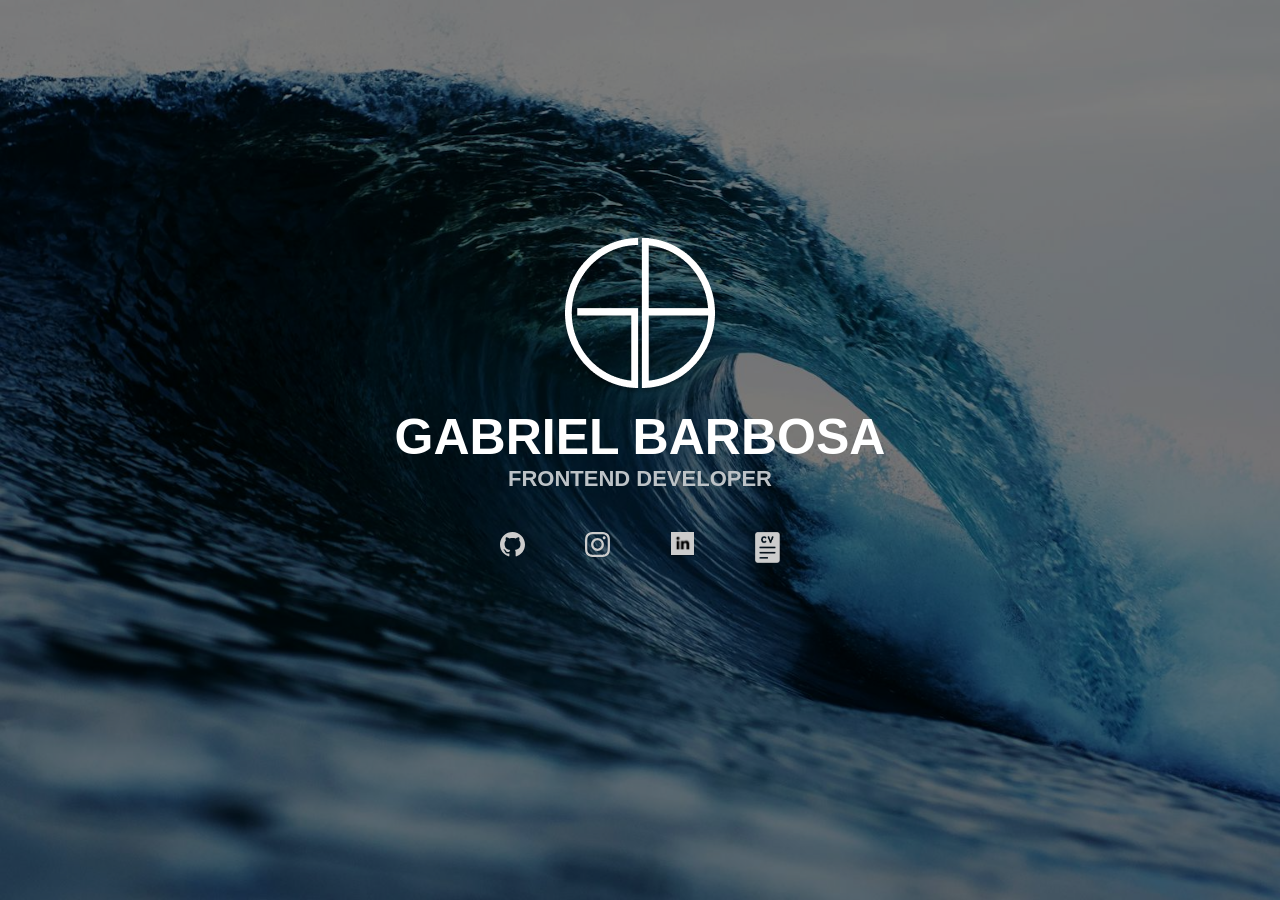
==== index.html @ 0fa54dde "Update index.html" ====
<!DOCTYPE html>
<html lang="pt-br">
    <head>
        <meta charset="UTF-8">
        <link rel="stylesheet" href="main.css">
        <link rel="shortcut icon" type="imagex/png" href="./logo-2.ico">
        <meta name="viewport" content="width=device-width, initial-scale=1.0">
        <meta http-equiv="X-UA-Compatible" content="ie=edge">
        <title>Gabriel Barbosa Dev</title>
    </head>
    <body>
        <!-- Background e logo-->
        <h1>            
            <img src="logo2.png" alt="GB"> <br>
            GABRIEL BARBOSA
        </h1>

        <h2>
            FRONTEND DEVELOPER
        </h2>
                   
        <!--Tituolos-->
     
        
        <!--Lista de links-->
        <ol>
            <li><a href="https://github.com/gbrielf"><img src="logo-github.svg" alt="Github Logo"></a></li>

           <li><a href="https://www.instagram.com/gbrielf_"><img src="logo-insta.svg" alt="Instagram Logo"></a></li>

            <li><a href="https://www.linkedin.com/in/gabriel-barbosa-0295b9194/"><img src="logo-linkedin.svg" alt="Linkedin Logo"></a></li>
            
           <li> <a href="https://drive.google.com/file/d/1g-viYnjiCHpYtkT2UqTDOj-pQqMznWK4/view?usp=sharing"><img src="CV icone.png" alt="Curriculum Vitae"></a></li>
        </ol>

    </body>
</html>
---- main.css ----
*{
    padding: 0;
    margin: 0;
}

html{
    background-image: url(fundo.jpg);
    background-repeat: no-repeat;
    background-size: cover;
    height: 100vh;
}

body{
    text-align: center;
    font-family: 'Open Sans', 'Helvetica Neue', sans-serif;
    font-size: 30px;
    color: white;
    background-color: rgba(0,0,0,0.5);  
    height: 100vh;
}

h1{
    padding-top: 4.75em;
   margin: 0;
   /* padding: 0; */
   font-size: 50px;
}

h2{
    font-weight: 600px;
    margin-top: 0px;
    color: #bdc3c7;
    font-size: 22px;
    margin: 0;
}


ol li a img{
    width: 25px;
    margin-top: 10px;
    font-weight: 400;

    filter: brightness(.8);
    transition: all .3s ease;
}

li a img:hover{
    transform: scale(1.15);
    filter: brightness(1);
}

ol{
    display: flex;
    list-style-type: none;
    justify-content: center;
}

li{
    margin: 30px;
    font-style: normal;
    font-variant: normal;
}
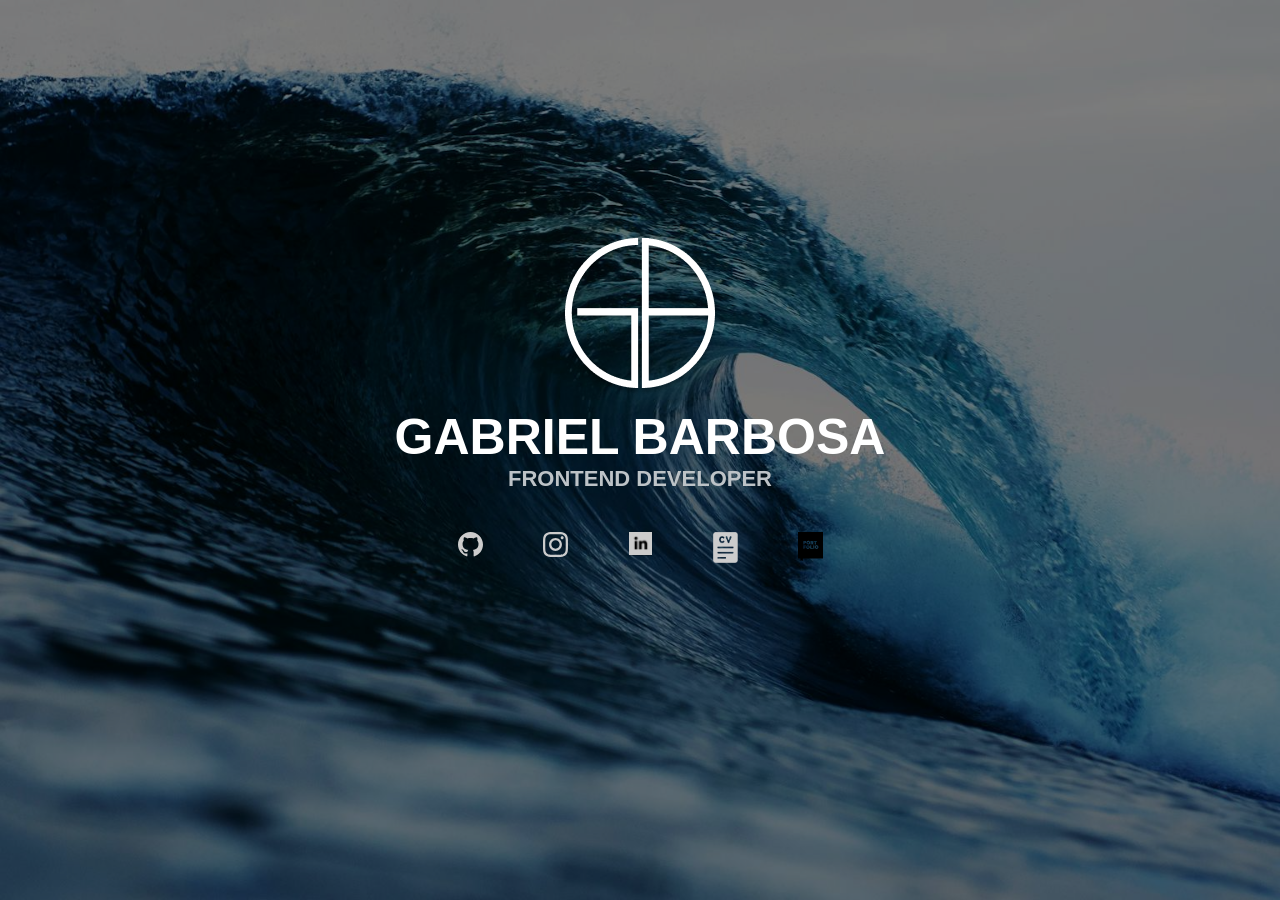
==== commit 5a620e52: "adicionando icone de portfolio e o seu link relacionado" ====
--- a/index.html
+++ b/index.html
@@ -24,13 +24,15 @@
         
         <!--Lista de links-->
         <ol>
-            <li><a href="https://github.com/gbrielf"><img src="logo-github.svg" alt="Github Logo"></a></li>
+            <li><a href="https://github.com/gbrielf"><img src="logo-github.svg" alt="Github Icone"></a></li>
 
-           <li><a href="https://www.instagram.com/gbrielf_"><img src="logo-insta.svg" alt="Instagram Logo"></a></li>
+            <li><a href="https://www.instagram.com/gbrielf_"><img src="logo-insta.svg" alt="Instagram Icone"></a></li>
 
-            <li><a href="https://www.linkedin.com/in/gabriel-barbosa-0295b9194/"><img src="logo-linkedin.svg" alt="Linkedin Logo"></a></li>
+            <li><a href="https://www.linkedin.com/in/gabriel-barbosa-0295b9194/"><img src="logo-linkedin.svg" alt="Linkedin Icone"></a></li>
             
-           <li> <a href="https://drive.google.com/file/d/1g-viYnjiCHpYtkT2UqTDOj-pQqMznWK4/view?usp=sharing"><img src="CV icone.png" alt="Curriculum Vitae"></a></li>
+            <li><a href="https://drive.google.com/file/d/1mXlTHS0wNyKIgTBTCwgWkLegS6uhY6bP/view?usp=sharing"><img src="CV icone.png" alt="Curriculum Vitae Icone"></a></li>
+        
+            <li><a href="https://drive.google.com/drive/folders/1-yChXT7CFlzzyhL5_BXCwGoaQLv7QiXv?usp=drive_link"><img src="portfolio 1 (Traced).svg" alt="Portfólio Icone"></a></li>
         </ol>
 
     </body>
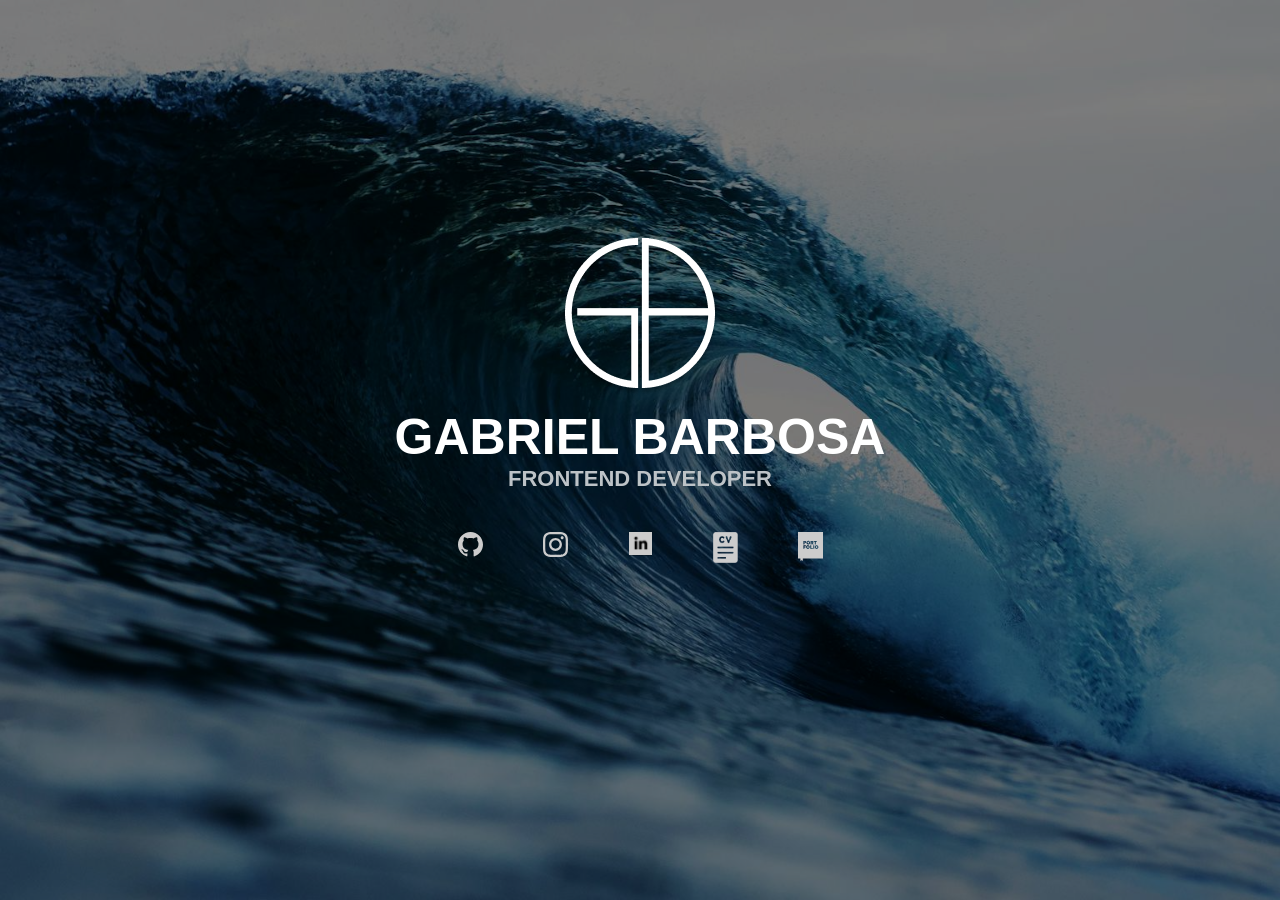
==== commit 5de8c2c4: "feat: atualizando cv" ====
--- a/index.html
+++ b/index.html
@@ -30,7 +30,7 @@
 
             <li><a href="https://www.linkedin.com/in/gabriel-barbosa-0295b9194/"><img src="logo-linkedin.svg" alt="Linkedin Icone"></a></li>
             
-            <li><a href="https://drive.google.com/file/d/1mXlTHS0wNyKIgTBTCwgWkLegS6uhY6bP/view?usp=sharing"><img src="CV icone.png" alt="Curriculum Vitae Icone"></a></li>
+            <li><a href="https://drive.google.com/file/d/1GdSwX5622vn5TwIVeHXY1RHkSZvA3zpU/view?usp=sharing"><img src="CV icone.png" alt="Curriculum Vitae Icone"></a></li>
         
             <li><a href="https://drive.google.com/drive/folders/1-yChXT7CFlzzyhL5_BXCwGoaQLv7QiXv?usp=drive_link"><img src="portfolio 1 (Traced).svg" alt="Portfólio Icone"></a></li>
         </ol>
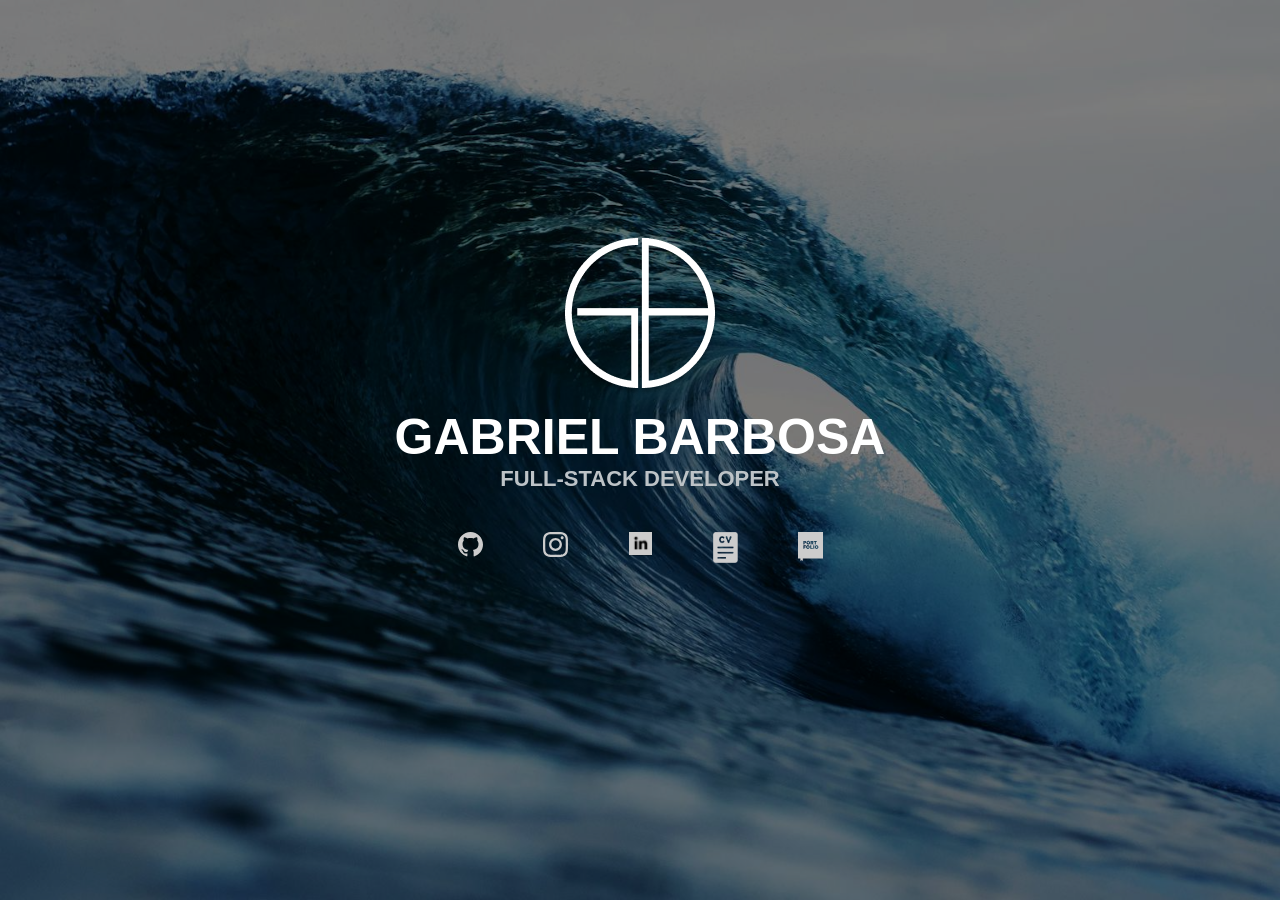
==== commit ba5d037a: "feat: alterando cv disponibilizado na pagina" ====
--- a/index.html
+++ b/index.html
@@ -16,7 +16,7 @@
         </h1>
 
         <h2>
-            FRONTEND DEVELOPER
+            FULL-STACK DEVELOPER
         </h2>
                    
         <!--Tituolos-->
@@ -30,7 +30,7 @@
 
             <li><a href="https://www.linkedin.com/in/gabriel-barbosa-0295b9194/"><img src="logo-linkedin.svg" alt="Linkedin Icone"></a></li>
             
-            <li><a href="https://drive.google.com/file/d/1GdSwX5622vn5TwIVeHXY1RHkSZvA3zpU/view?usp=sharing"><img src="CV icone.png" alt="Curriculum Vitae Icone"></a></li>
+            <li><a href="https://drive.google.com/file/d/1lF-BYs2WuZ114PUBoBOWurN3D6p7fKv7/view?usp=sharing"><img src="CV icone.png" alt="Curriculum Vitae Icone"></a></li>
         
             <li><a href="https://drive.google.com/drive/folders/1-yChXT7CFlzzyhL5_BXCwGoaQLv7QiXv?usp=drive_link"><img src="portfolio 1 (Traced).svg" alt="Portfólio Icone"></a></li>
         </ol>
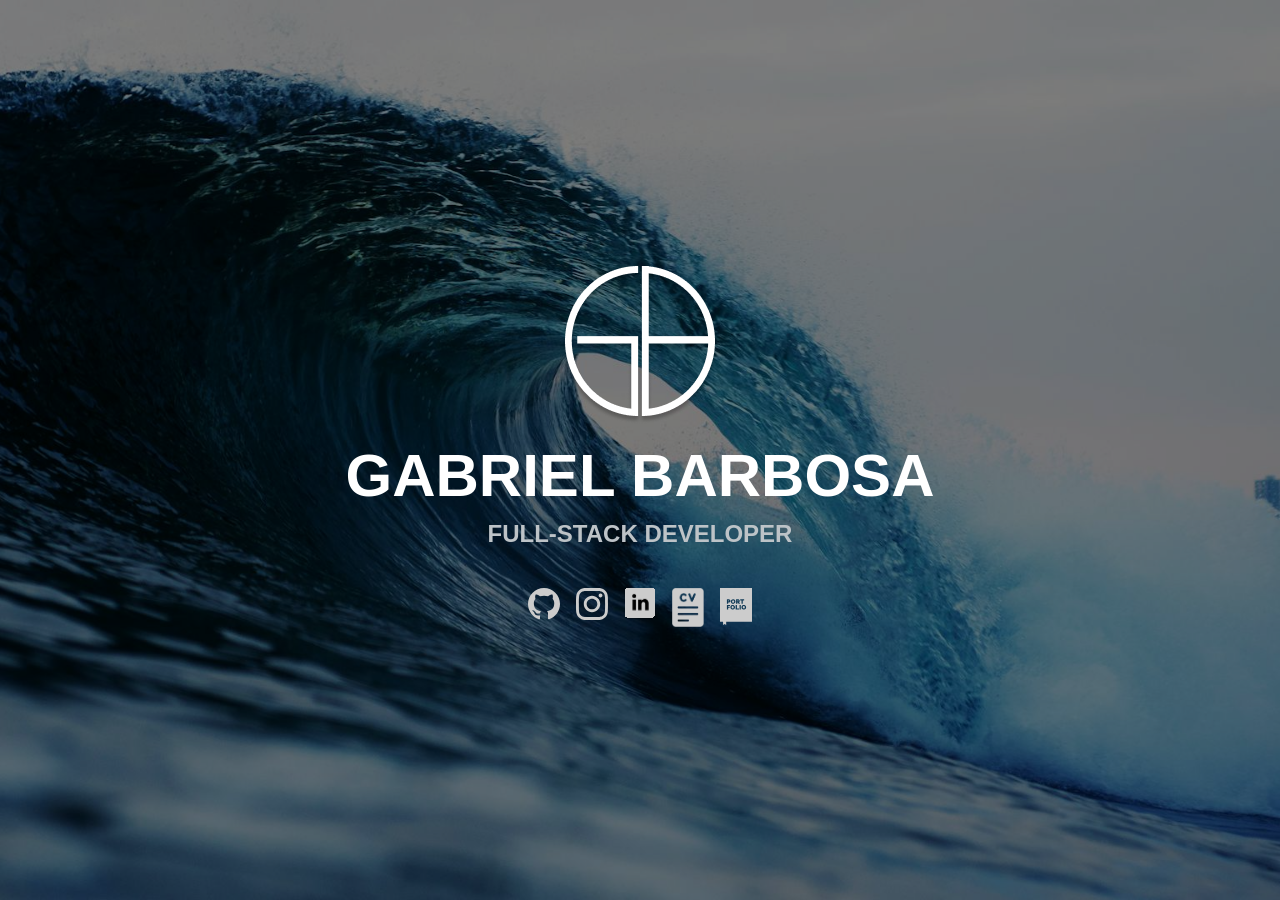
==== commit 44ff6cc0: "feat: realizando alterações css para que a página fique multiplataforma" ====
--- a/index.html
+++ b/index.html
@@ -30,9 +30,10 @@
 
             <li><a href="https://www.linkedin.com/in/gabriel-barbosa-0295b9194/"><img src="logo-linkedin.svg" alt="Linkedin Icone"></a></li>
             
-            <li><a href="https://drive.google.com/file/d/1lF-BYs2WuZ114PUBoBOWurN3D6p7fKv7/view?usp=sharing"><img src="CV icone.png" alt="Curriculum Vitae Icone"></a></li>
+            <li><a href="https://drive.google.com/file/d/1mejHzuHMEIhbENKhKzz7LUPOA4hRHnVX/view?usp=sharing"><img src="CV icone.png" alt="Curriculum Vitae Icone"></a></li>
         
             <li><a href="https://drive.google.com/drive/folders/1-yChXT7CFlzzyhL5_BXCwGoaQLv7QiXv?usp=drive_link"><img src="portfolio 1 (Traced).svg" alt="Portfólio Icone"></a></li>
+                        
         </ol>
 
     </body>
--- a/main.css
+++ b/main.css
@@ -7,39 +7,47 @@
     background-image: url(fundo.jpg);
     background-repeat: no-repeat;
     background-size: cover;
-    height: 100vh;
+    background-attachment: fixed;
+    background-position: center;
+    min-height: 100dvh;
 }
 
 body{
+    display: flex;
+    flex-direction: column;
+    justify-content: center;
+    align-items: center;
     text-align: center;
     font-family: 'Open Sans', 'Helvetica Neue', sans-serif;
-    font-size: 30px;
+    font-size: clamp(16px, 4vw, 30px);
     color: white;
     background-color: rgba(0,0,0,0.5);  
-    height: 100vh;
+    min-height: 100dvh;
+    padding: 1rem;
+    box-sizing: border-box;
 }
 
 h1{
-    padding-top: 4.75em;
-   margin: 0;
-   /* padding: 0; */
-   font-size: 50px;
+    margin: 0;
+    padding: 0;
+    font-size: clamp(32px, 8vw, 60px);
+    line-height: 1.2;
 }
 
 h2{
-    font-weight: 600px;
-    margin-top: 0px;
+    font-weight: 600;
+    margin-top: 0.5rem;
     color: #bdc3c7;
-    font-size: 22px;
+    font-size: clamp(14px, 4vw, 24px);
     margin: 0;
+    margin-top: 0.5rem;
 }
 
 
 ol li a img{
-    width: 25px;
-    margin-top: 10px;
+    width: clamp(20px, 6vw, 32px);
+    margin-top: 1rem;
     font-weight: 400;
-
     filter: brightness(.8);
     transition: all .3s ease;
 }
@@ -53,10 +61,57 @@
     display: flex;
     list-style-type: none;
     justify-content: center;
+    flex-wrap: wrap;
+    margin-top: 1.5rem;
+    gap: 1rem;
 }
 
 li{
-    margin: 30px;
+    margin: 0;
     font-style: normal;
     font-variant: normal;
 }
+
+/* Responsivo: Tablets e telas pequenas */
+@media (max-width: 768px) {
+    html {
+        background-attachment: scroll;
+    }
+    
+    body {
+        padding: 0.5rem;
+    }
+    
+    h1 {
+        padding: 1rem 0 0 0;
+    }
+    
+    ol {
+        gap: 0.75rem;
+        margin-top: 1rem;
+    }
+}
+
+/* Responsivo: Celulares pequenos */
+@media (max-width: 480px) {
+    body {
+        padding: 0.5rem;
+    }
+    
+    h1 {
+        padding: 0.75rem 0 0 0;
+    }
+    
+    h2 {
+        margin-top: 0.25rem;
+    }
+    
+    ol {
+        gap: 0.5rem;
+        margin-top: 0.75rem;
+    }
+    
+    ol li a img {
+        margin-top: 0.75rem;
+    }
+}
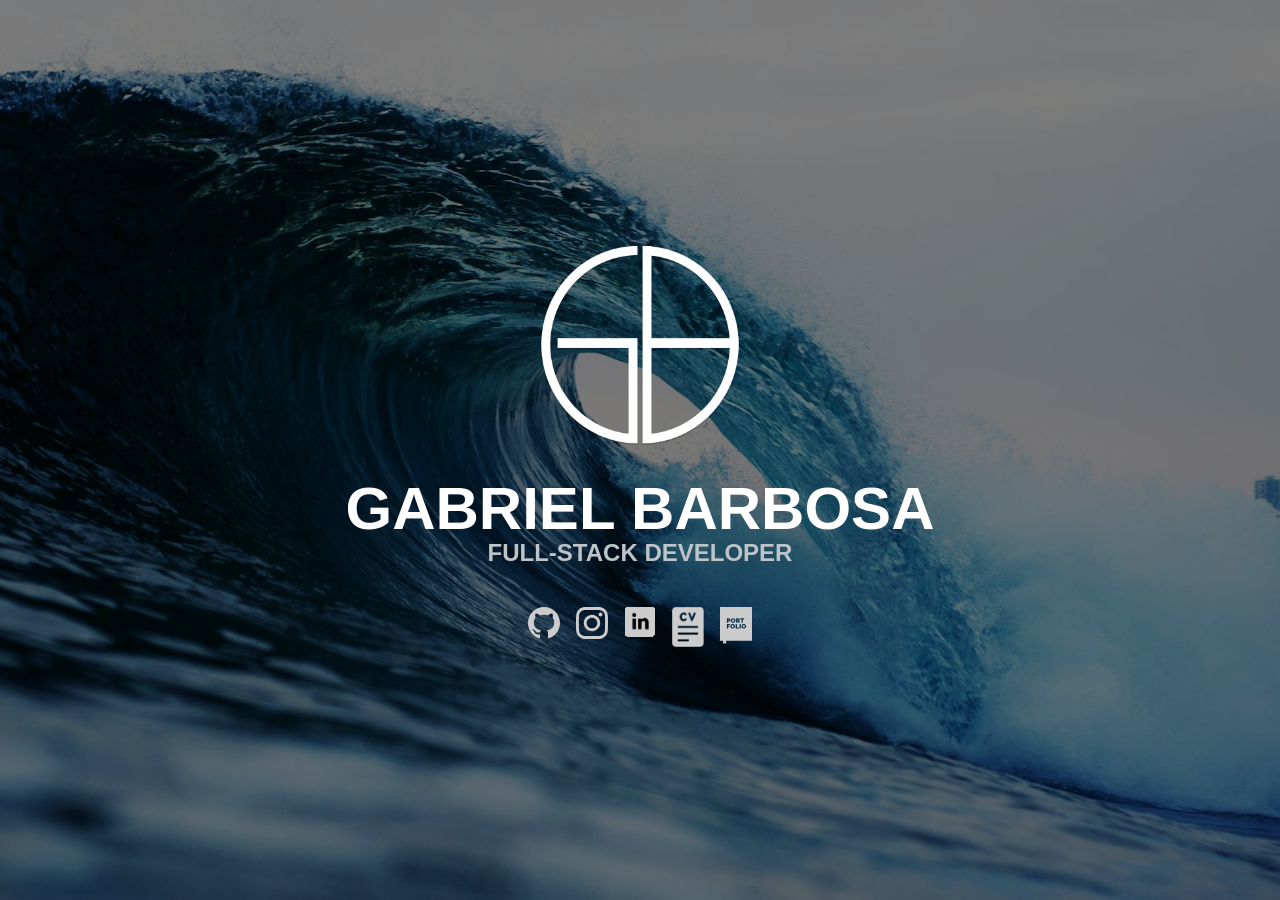
==== commit 7b96cb6f: "refactor: melhorando qualidade do logotipo com resolucao maior" ====
--- a/index.html
+++ b/index.html
@@ -3,7 +3,7 @@
     <head>
         <meta charset="UTF-8">
         <link rel="stylesheet" href="main.css">
-        <link rel="shortcut icon" type="imagex/png" href="./logo-2.ico">
+        <link rel="icon" type="image/x-icon" href="./logo-2.ico">
         <meta name="viewport" content="width=device-width, initial-scale=1.0">
         <meta http-equiv="X-UA-Compatible" content="ie=edge">
         <title>Gabriel Barbosa Dev</title>
@@ -11,7 +11,7 @@
     <body>
         <!-- Background e logo-->
         <h1>            
-            <img src="logo2.png" alt="GB"> <br>
+            <img src="GB-logo.png" alt="GB"> <br>
             GABRIEL BARBOSA
         </h1>
 
--- a/main.css
+++ b/main.css
@@ -31,7 +31,14 @@
     margin: 0;
     padding: 0;
     font-size: clamp(32px, 8vw, 60px);
-    line-height: 1.2;
+    line-height: 0.75;
+}
+
+h1 img {
+    width: clamp(120px, 25vw, 200px);
+    height: auto;
+    display: block;
+    margin: 0 auto -0.3rem;
 }
 
 h2{
